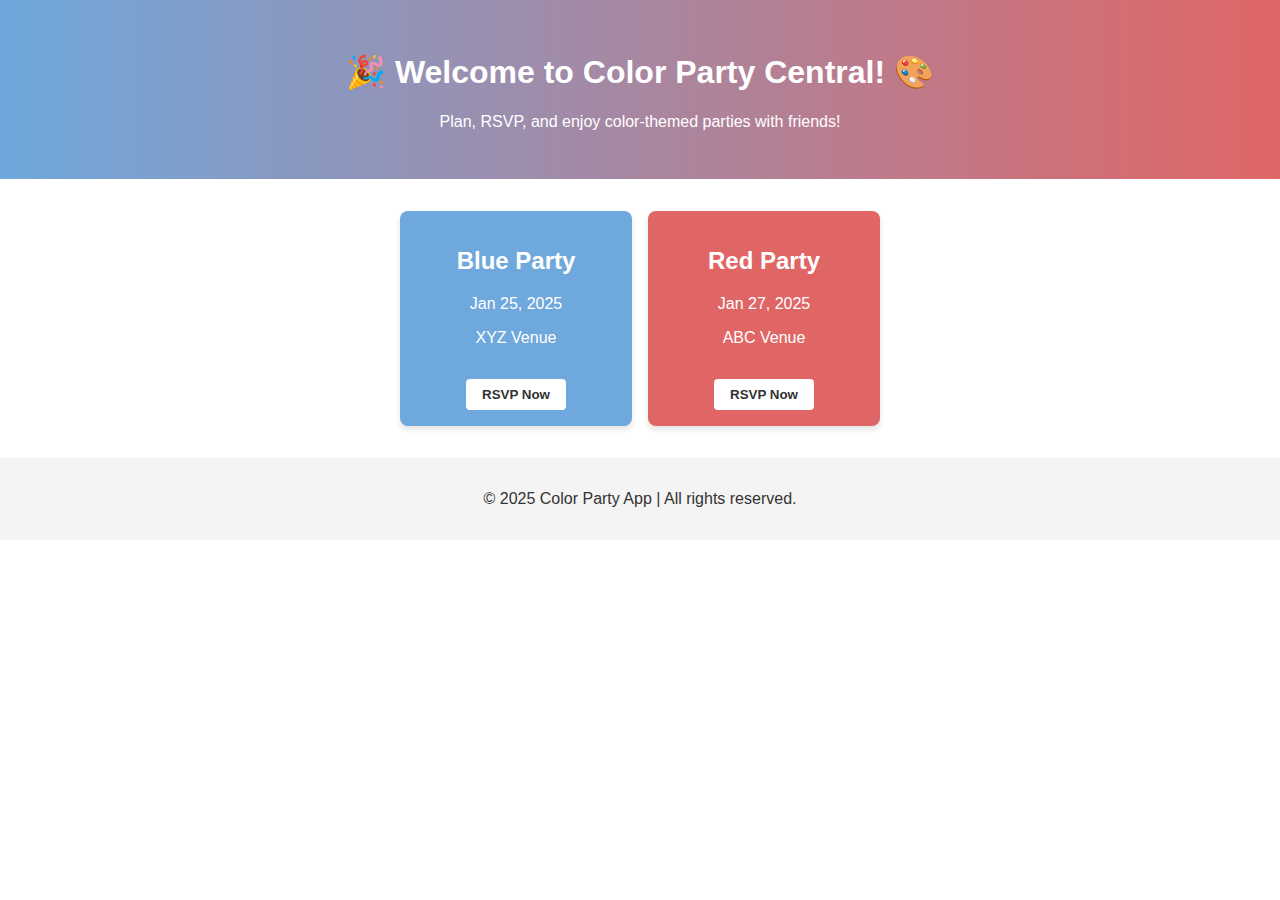
==== static/index.html @ 27ba28e1 "initial commit" ====
<!DOCTYPE html>
<html lang="en">
<head>
    <meta charset="UTF-8">
    <meta name="viewport" content="width=device-width, initial-scale=1.0">
    <title>Color Party App</title>
    <link rel="stylesheet" href="/static/styles.css">
</head>
<body>
    <header class="hero">
        <h1>🎉 Welcome to Color Party Central! 🎨</h1>
        <p>Plan, RSVP, and enjoy color-themed parties with friends!</p>
    </header>
    <main>
        <section class="party-list">
            <div class="party-card" style="background-color: #6FA8DC;">
                <h2>Blue Party</h2>
                <p>Jan 25, 2025</p>
                <p>XYZ Venue</p>
                <button class="btn">RSVP Now</button>
            </div>
            <div class="party-card" style="background-color: #E06666;">
                <h2>Red Party</h2>
                <p>Jan 27, 2025</p>
                <p>ABC Venue</p>
                <button class="btn">RSVP Now</button>
            </div>
        </section>
    </main>
    <footer>
        <p>&copy; 2025 Color Party App | All rights reserved.</p>
    </footer>
</body>
</html>
---- static/styles.css ----
/* Reset */
body {
  margin: 0;
  font-family: Arial, sans-serif;
  color: #333;
}

/* Header */
.hero {
  text-align: center;
  padding: 2rem;
  background: linear-gradient(to right, #6FA8DC, #E06666);
  color: white;
}

/* Main Content */
.party-list {
  display: flex;
  justify-content: center;
  gap: 1rem;
  margin: 2rem auto;
}

.party-card {
  padding: 1rem;
  border-radius: 8px;
  box-shadow: 0px 4px 6px rgba(0, 0, 0, 0.1);
  text-align: center;
  color: white;
  width: 200px;
}

.btn {
  padding: 0.5rem 1rem;
  border: none;
  background-color: white;
  color: #333;
  border-radius: 4px;
  cursor: pointer;
  font-weight: bold;
  margin-top: 1rem;
}

.btn:hover {
  background-color: #f1f1f1;
}

/* Footer */
footer {
  text-align: center;
  padding: 1rem;
  background-color: #f4f4f4;
  margin-top: 2rem;
}

/* Responsive Design */
@media (max-width: 768px) {
  .party-list {
      flex-direction: column;
      align-items: center;
  }

  .party-card {
      width: 90%;
  }
}
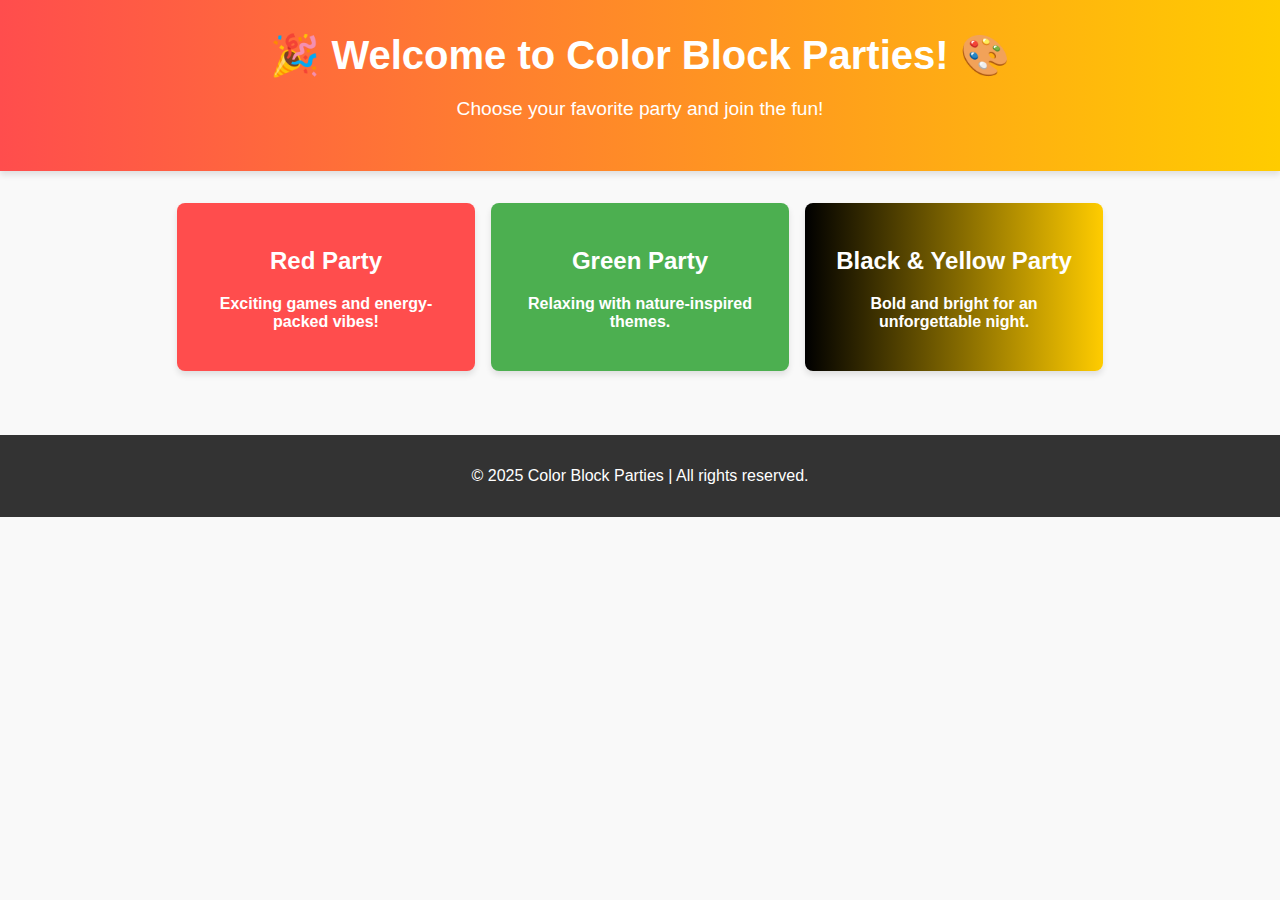
==== commit 2c982d6e: "updated css and" ====
--- a/static/index.html
+++ b/static/index.html
@@ -3,32 +3,32 @@
 <head>
     <meta charset="UTF-8">
     <meta name="viewport" content="width=device-width, initial-scale=1.0">
-    <title>Color Party App</title>
+    <title>Color Block Parties</title>
     <link rel="stylesheet" href="/static/styles.css">
 </head>
 <body>
     <header class="hero">
-        <h1>🎉 Welcome to Color Party Central! 🎨</h1>
-        <p>Plan, RSVP, and enjoy color-themed parties with friends!</p>
+        <h1>🎉 Welcome to Color Block Parties! 🎨</h1>
+        <p>Choose your favorite party and join the fun!</p>
     </header>
     <main>
         <section class="party-list">
-            <div class="party-card" style="background-color: #6FA8DC;">
-                <h2>Blue Party</h2>
-                <p>Jan 25, 2025</p>
-                <p>XYZ Venue</p>
-                <button class="btn">RSVP Now</button>
-            </div>
-            <div class="party-card" style="background-color: #E06666;">
+            <a href="/party/red" class="party-card red">
                 <h2>Red Party</h2>
-                <p>Jan 27, 2025</p>
-                <p>ABC Venue</p>
-                <button class="btn">RSVP Now</button>
-            </div>
+                <p>Exciting games and energy-packed vibes!</p>
+            </a>
+            <a href="/party/green" class="party-card green">
+                <h2>Green Party</h2>
+                <p>Relaxing with nature-inspired themes.</p>
+            </a>
+            <a href="/party/black-yellow" class="party-card black-yellow">
+                <h2>Black & Yellow Party</h2>
+                <p>Bold and bright for an unforgettable night.</p>
+            </a>
         </section>
     </main>
     <footer>
-        <p>&copy; 2025 Color Party App | All rights reserved.</p>
+        <p>&copy; 2025 Color Block Parties | All rights reserved.</p>
     </footer>
 </body>
 </html>
--- a/static/styles.css
+++ b/static/styles.css
@@ -1,67 +1,72 @@
-/* Reset */
+/* Reset styles */
 body {
   margin: 0;
   font-family: Arial, sans-serif;
   color: #333;
+  background-color: #f9f9f9;
 }
 
 /* Header */
 .hero {
   text-align: center;
   padding: 2rem;
-  background: linear-gradient(to right, #6FA8DC, #E06666);
+  background: linear-gradient(to right, #ff4d4d, #ffcc00);
   color: white;
+  box-shadow: 0px 4px 6px rgba(0, 0, 0, 0.1);
 }
 
-/* Main Content */
+.hero h1 {
+  font-size: 2.5rem;
+  margin: 0;
+}
+
+.hero p {
+  font-size: 1.2rem;
+}
+
+/* Party List */
 .party-list {
   display: flex;
   justify-content: center;
   gap: 1rem;
-  margin: 2rem auto;
+  padding: 2rem;
+  flex-wrap: wrap;
 }
 
 .party-card {
-  padding: 1rem;
+  width: 250px;
+  padding: 1.5rem;
   border-radius: 8px;
+  text-align: center;
+  text-decoration: none;
+  color: white;
+  font-weight: bold;
   box-shadow: 0px 4px 6px rgba(0, 0, 0, 0.1);
-  text-align: center;
-  color: white;
-  width: 200px;
+  transition: transform 0.3s ease, box-shadow 0.3s ease;
 }
 
-.btn {
-  padding: 0.5rem 1rem;
-  border: none;
-  background-color: white;
-  color: #333;
-  border-radius: 4px;
-  cursor: pointer;
-  font-weight: bold;
-  margin-top: 1rem;
+.party-card:hover {
+  transform: translateY(-5px);
+  box-shadow: 0px 8px 12px rgba(0, 0, 0, 0.2);
 }
 
-.btn:hover {
-  background-color: #f1f1f1;
+.red {
+  background-color: #ff4d4d;
+}
+
+.green {
+  background-color: #4caf50;
+}
+
+.black-yellow {
+  background: linear-gradient(to right, #000000, #ffcc00);
 }
 
 /* Footer */
 footer {
   text-align: center;
   padding: 1rem;
-  background-color: #f4f4f4;
+  background-color: #333;
+  color: white;
   margin-top: 2rem;
 }
-
-/* Responsive Design */
-@media (max-width: 768px) {
-  .party-list {
-      flex-direction: column;
-      align-items: center;
-  }
-
-  .party-card {
-      width: 90%;
-  }
-}
-
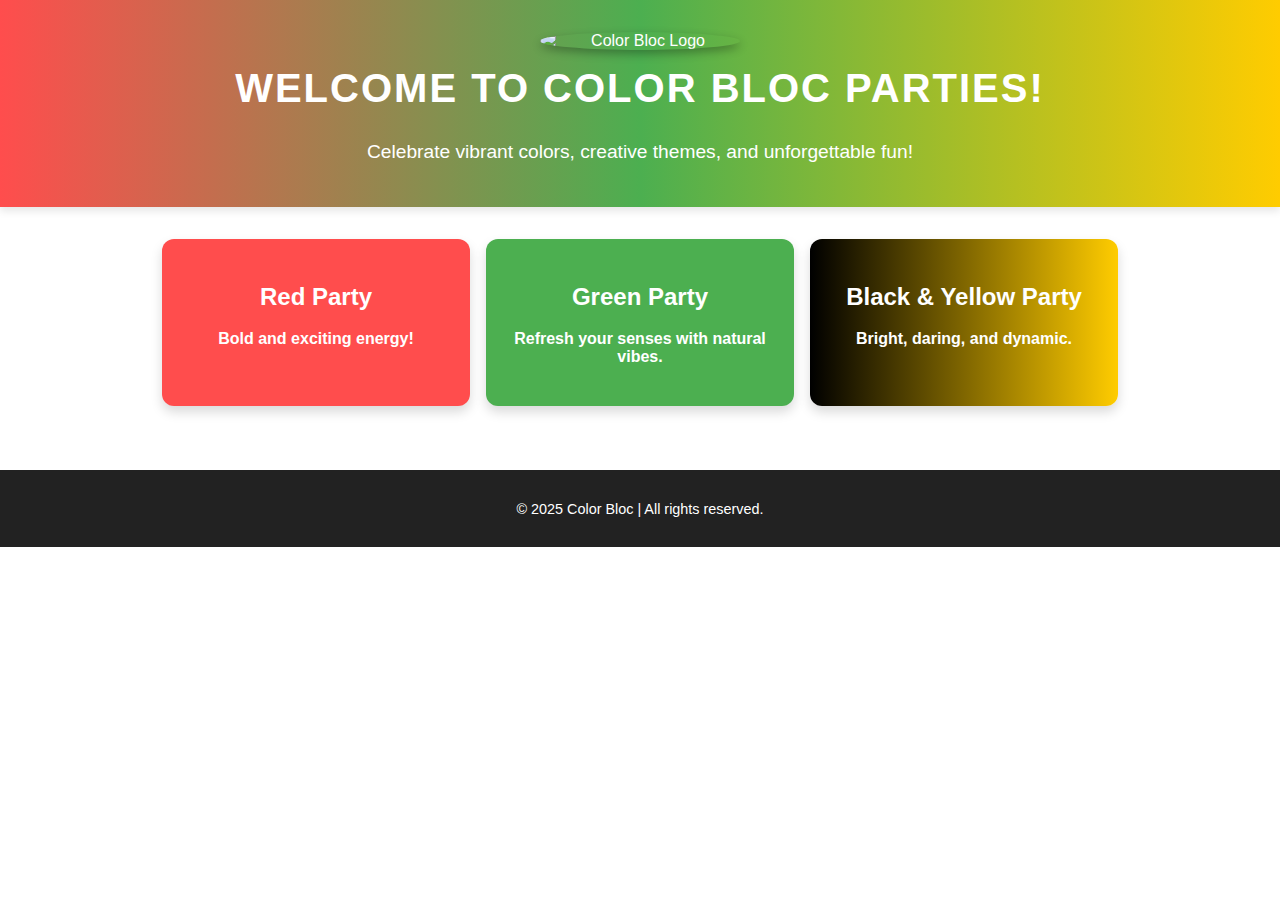
==== commit 6849c62d: "added logo" ====
--- a/static/index.html
+++ b/static/index.html
@@ -3,32 +3,35 @@
 <head>
     <meta charset="UTF-8">
     <meta name="viewport" content="width=device-width, initial-scale=1.0">
-    <title>Color Block Parties</title>
+    <title>Color Bloc</title>
     <link rel="stylesheet" href="/static/styles.css">
 </head>
 <body>
     <header class="hero">
-        <h1>🎉 Welcome to Color Block Parties! 🎨</h1>
-        <p>Choose your favorite party and join the fun!</p>
+        <div class="logo-container">
+            <img src="/static/logo.jpg" alt="Color Bloc Logo" class="logo">
+        </div>
+        <h1>Welcome to Color Bloc Parties!</h1>
+        <p>Celebrate vibrant colors, creative themes, and unforgettable fun!</p>
     </header>
     <main>
         <section class="party-list">
             <a href="/party/red" class="party-card red">
                 <h2>Red Party</h2>
-                <p>Exciting games and energy-packed vibes!</p>
+                <p>Bold and exciting energy!</p>
             </a>
             <a href="/party/green" class="party-card green">
                 <h2>Green Party</h2>
-                <p>Relaxing with nature-inspired themes.</p>
+                <p>Refresh your senses with natural vibes.</p>
             </a>
             <a href="/party/black-yellow" class="party-card black-yellow">
                 <h2>Black & Yellow Party</h2>
-                <p>Bold and bright for an unforgettable night.</p>
+                <p>Bright, daring, and dynamic.</p>
             </a>
         </section>
     </main>
     <footer>
-        <p>&copy; 2025 Color Block Parties | All rights reserved.</p>
+        <p>&copy; 2025 Color Bloc | All rights reserved.</p>
     </footer>
 </body>
 </html>
--- a/static/styles.css
+++ b/static/styles.css
@@ -1,27 +1,45 @@
-/* Reset styles */
+/* General Reset */
 body {
   margin: 0;
-  font-family: Arial, sans-serif;
+  font-family: 'Arial', sans-serif;
+  background-color: #ffffff;
   color: #333;
-  background-color: #f9f9f9;
 }
 
 /* Header */
 .hero {
   text-align: center;
   padding: 2rem;
-  background: linear-gradient(to right, #ff4d4d, #ffcc00);
+  background: linear-gradient(to right, #ff4d4d, #4caf50, #ffcc00);
   color: white;
-  box-shadow: 0px 4px 6px rgba(0, 0, 0, 0.1);
+  box-shadow: 0px 4px 8px rgba(0, 0, 0, 0.1);
+}
+
+.logo-container {
+  display: flex;
+  justify-content: center;
+  margin-bottom: 1rem;
+}
+
+.logo {
+  width: 200px;
+  height: auto;
+  border-radius: 50%;
+  box-shadow: 0px 4px 10px rgba(0, 0, 0, 0.3);
 }
 
 .hero h1 {
   font-size: 2.5rem;
-  margin: 0;
+  margin-top: 0.5rem;
+  font-weight: bold;
+  text-transform: uppercase;
+  letter-spacing: 2px;
 }
 
 .hero p {
   font-size: 1.2rem;
+  margin: 0.5rem 0;
+  line-height: 1.5;
 }
 
 /* Party List */
@@ -34,20 +52,20 @@
 }
 
 .party-card {
-  width: 250px;
+  width: 260px;
   padding: 1.5rem;
-  border-radius: 8px;
+  border-radius: 12px;
   text-align: center;
   text-decoration: none;
   color: white;
   font-weight: bold;
-  box-shadow: 0px 4px 6px rgba(0, 0, 0, 0.1);
+  box-shadow: 0px 6px 12px rgba(0, 0, 0, 0.15);
   transition: transform 0.3s ease, box-shadow 0.3s ease;
 }
 
 .party-card:hover {
   transform: translateY(-5px);
-  box-shadow: 0px 8px 12px rgba(0, 0, 0, 0.2);
+  box-shadow: 0px 10px 15px rgba(0, 0, 0, 0.25);
 }
 
 .red {
@@ -66,7 +84,20 @@
 footer {
   text-align: center;
   padding: 1rem;
-  background-color: #333;
+  background-color: #222;
   color: white;
   margin-top: 2rem;
+  font-size: 0.9rem;
 }
+
+/* Responsive Design */
+@media (max-width: 768px) {
+  .party-list {
+      flex-direction: column;
+      align-items: center;
+  }
+
+  .party-card {
+      width: 90%;
+  }
+}
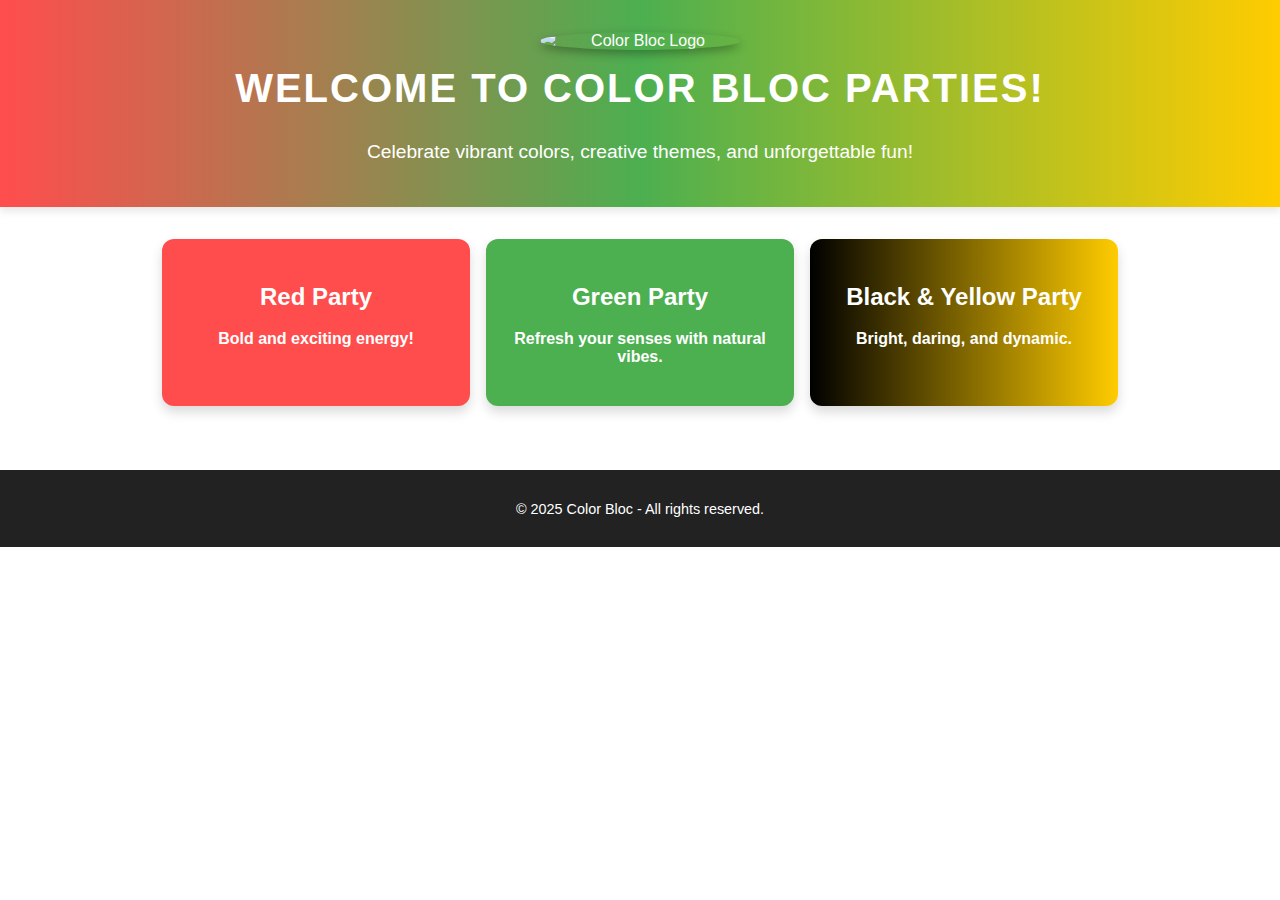
==== commit 74cfc7b5: "fixed" ====
--- a/static/index.html
+++ b/static/index.html
@@ -31,7 +31,7 @@
         </section>
     </main>
     <footer>
-        <p>&copy; 2025 Color Bloc | All rights reserved.</p>
+        <p>&copy; 2025 Color Bloc - All rights reserved.</p>
     </footer>
 </body>
 </html>
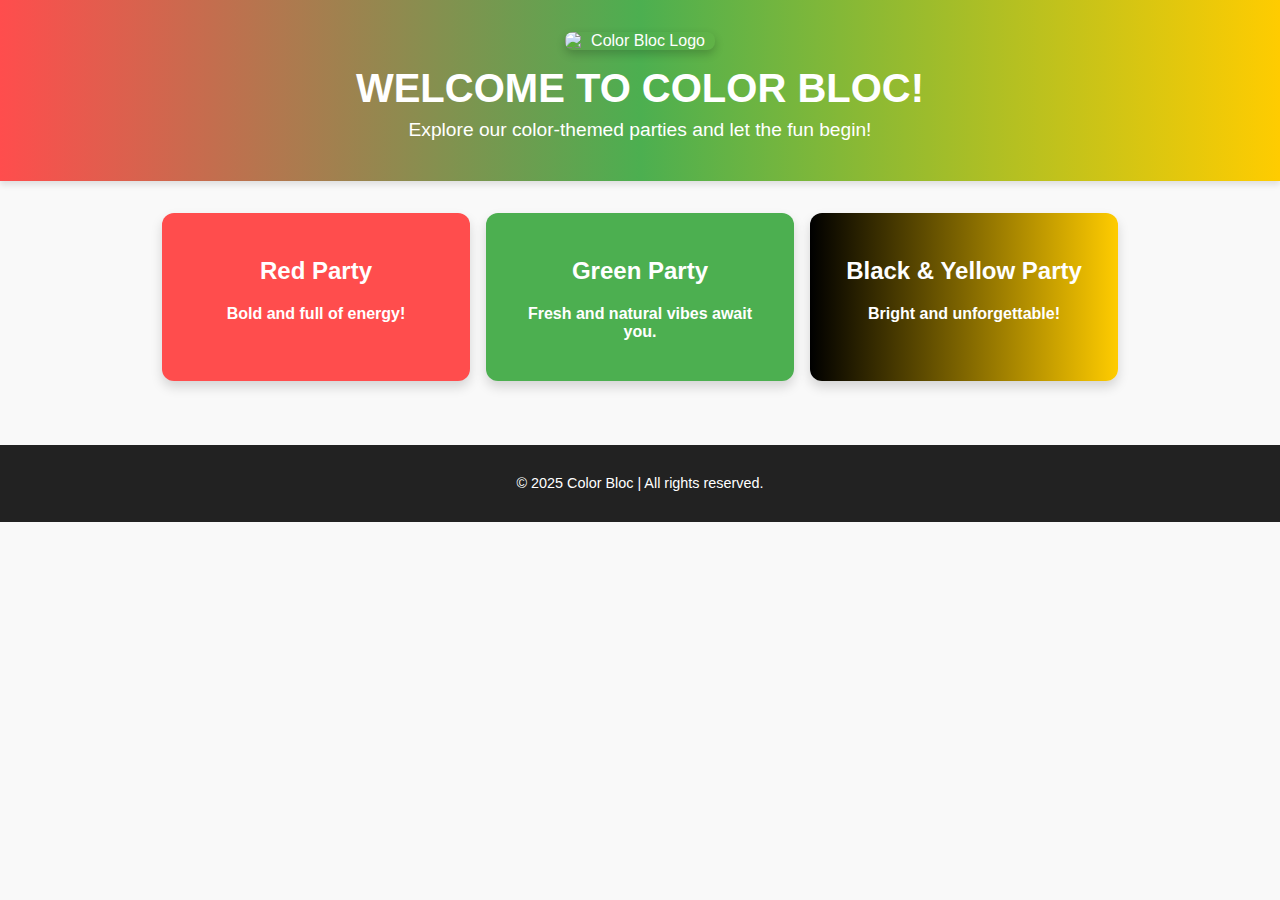
==== commit d4efb0d2: "added styles" ====
--- a/static/index.html
+++ b/static/index.html
@@ -3,7 +3,7 @@
 <head>
     <meta charset="UTF-8">
     <meta name="viewport" content="width=device-width, initial-scale=1.0">
-    <title>Color Bloc</title>
+    <title>Color Bloc Parties</title>
     <link rel="stylesheet" href="/static/styles.css">
 </head>
 <body>
@@ -11,27 +11,27 @@
         <div class="logo-container">
             <img src="/static/logo.jpg" alt="Color Bloc Logo" class="logo">
         </div>
-        <h1>Welcome to Color Bloc Parties!</h1>
-        <p>Celebrate vibrant colors, creative themes, and unforgettable fun!</p>
+        <h1>Welcome to Color Bloc!</h1>
+        <p>Explore our color-themed parties and let the fun begin!</p>
     </header>
     <main>
         <section class="party-list">
             <a href="/party/red" class="party-card red">
                 <h2>Red Party</h2>
-                <p>Bold and exciting energy!</p>
+                <p>Bold and full of energy!</p>
             </a>
             <a href="/party/green" class="party-card green">
                 <h2>Green Party</h2>
-                <p>Refresh your senses with natural vibes.</p>
+                <p>Fresh and natural vibes await you.</p>
             </a>
             <a href="/party/black-yellow" class="party-card black-yellow">
                 <h2>Black & Yellow Party</h2>
-                <p>Bright, daring, and dynamic.</p>
+                <p>Bright and unforgettable!</p>
             </a>
         </section>
     </main>
     <footer>
-        <p>&copy; 2025 Color Bloc - All rights reserved.</p>
+        <p>&copy; 2025 Color Bloc | All rights reserved.</p>
     </footer>
 </body>
 </html>
--- a/static/styles.css
+++ b/static/styles.css
@@ -2,7 +2,7 @@
 body {
   margin: 0;
   font-family: 'Arial', sans-serif;
-  background-color: #ffffff;
+  background-color: #f9f9f9;
   color: #333;
 }
 
@@ -12,7 +12,7 @@
   padding: 2rem;
   background: linear-gradient(to right, #ff4d4d, #4caf50, #ffcc00);
   color: white;
-  box-shadow: 0px 4px 8px rgba(0, 0, 0, 0.1);
+  box-shadow: 0px 4px 6px rgba(0, 0, 0, 0.1);
 }
 
 .logo-container {
@@ -22,24 +22,21 @@
 }
 
 .logo {
-  width: 200px;
+  width: 150px;
   height: auto;
-  border-radius: 50%;
-  box-shadow: 0px 4px 10px rgba(0, 0, 0, 0.3);
+  border-radius: 8px;
+  box-shadow: 0px 4px 10px rgba(0, 0, 0, 0.2);
 }
 
 .hero h1 {
   font-size: 2.5rem;
-  margin-top: 0.5rem;
-  font-weight: bold;
+  margin: 0.5rem 0;
   text-transform: uppercase;
-  letter-spacing: 2px;
 }
 
 .hero p {
   font-size: 1.2rem;
   margin: 0.5rem 0;
-  line-height: 1.5;
 }
 
 /* Party List */
